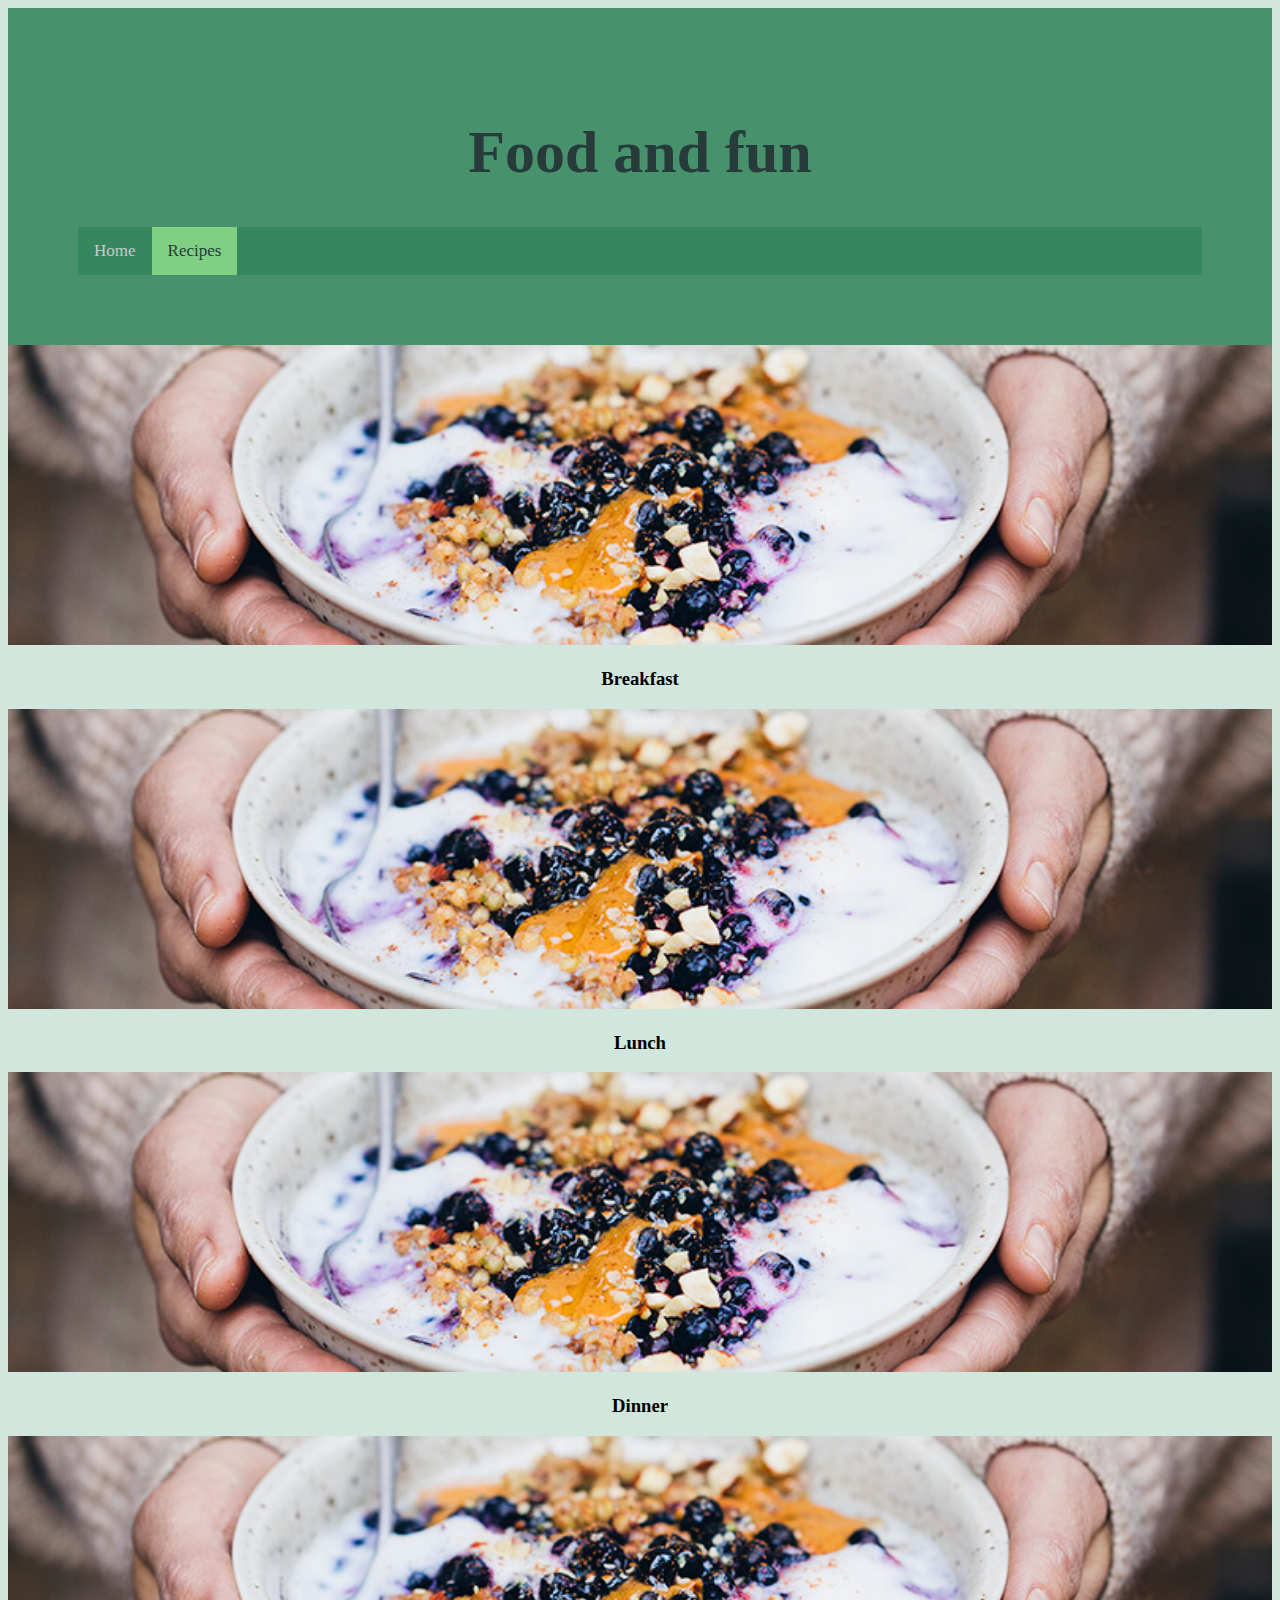
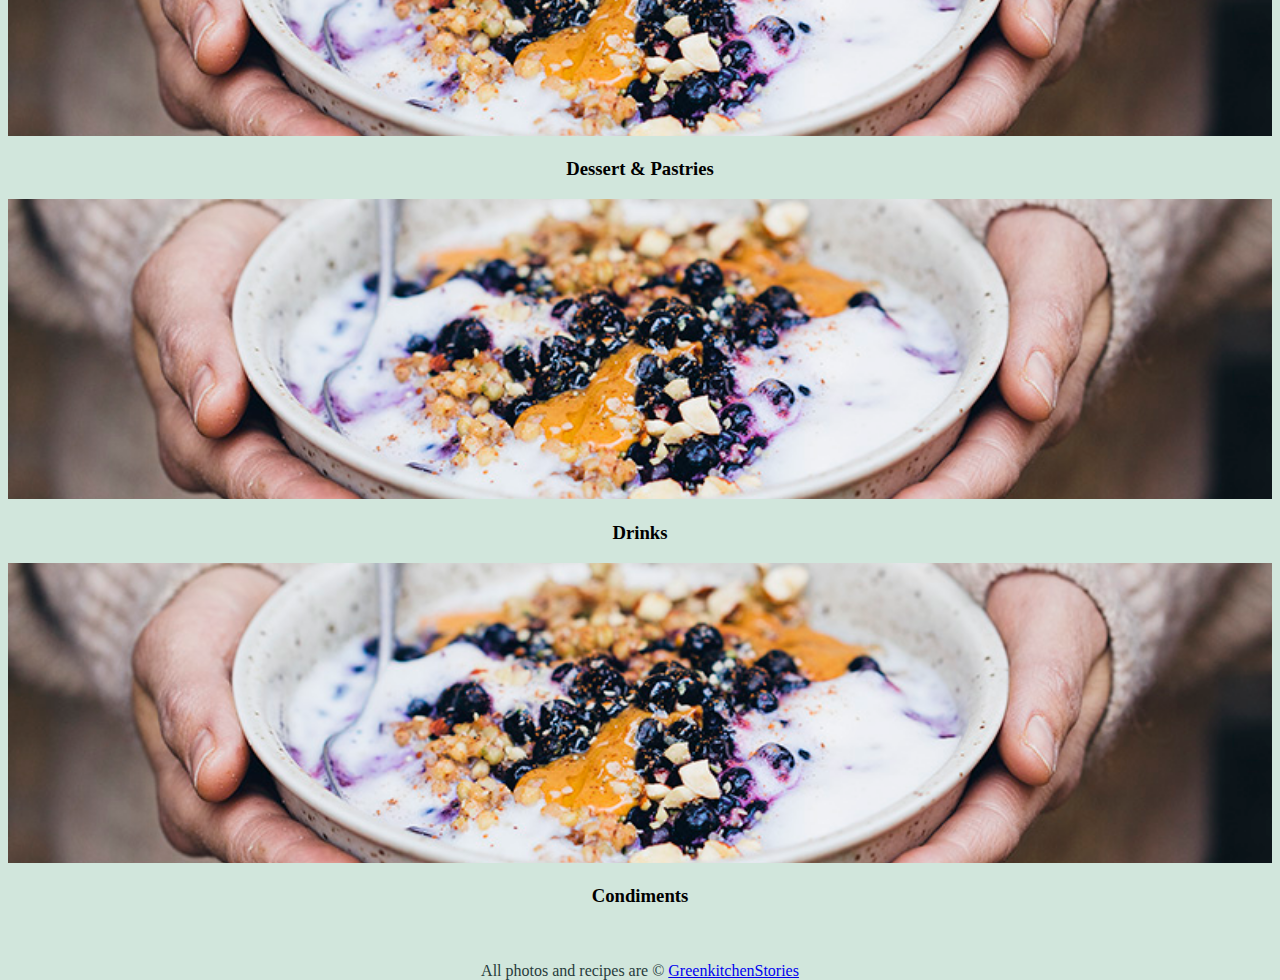
==== recipeCategories.html @ a7f20ca0 "Add files via upload" ====
<!DOCTYPE html>
<html lang="en">
    <head>
        <meta charset="UTF-8" />
        <meta name="viewport" content="width=device-width, initial-scale=1.0" />
        <title>Food And Fun recipe categories</title>
        <link rel="stylesheet" href="style.css">
    </head>

    <body>
        <div class="title">
            <!-- <div class="menu-container">
                <div class="menu icon"></div>
            </div> -->
            <h1>Food and fun</h1>
            <div class="navigation-bar">
                <a href="frontpage.html">Home</a>
                <a class="active" href="recipeCategories.html">Recipes</a>
            </div> 
        </div>
        <div class="categories">
            <div class="recipeCategory breakfast">
                <img
                class="categoryPhoto"
                src="images/SwedishBreakfast_01.jpg"
                alt="Swedish breakfast"
                />
                <h3>Breakfast</h3>
            </div>
            <div class="recipeCategory">
                <img
                class="categoryPhoto"
                src="images/SwedishBreakfast_01.jpg"
                alt="Swedish breakfast"
                />
                <h3>Lunch</h3>
            </div>
            <div class="recipeCategory">
                <img
                class="categoryPhoto"
                src="images/SwedishBreakfast_01.jpg"
                alt="Swedish breakfast"
                />
                <h3>Dinner</h3>
            </div>
            <div class="recipeCategory">
                <img
                class="categoryPhoto"
                src="images/SwedishBreakfast_01.jpg"
                alt="Swedish breakfast"
                />
                <h3>Dessert & Pastries</h3>
            </div>
            <div class="recipeCategory">
                <img
                class="categoryPhoto"
                src="images/SwedishBreakfast_01.jpg"
                alt="Swedish breakfast"
                />
                <h3>Drinks</h3>
            </div>
            <div class="recipeCategory">
                <img
                class="categoryPhoto"
                src="images/SwedishBreakfast_01.jpg"
                alt="Swedish breakfast"
                />
                <h3>Condiments</h3>
            </div>
        </div>
    </body>
    <br />
    <br />
    <footer>
        All photos and recipes are &copy; 
        <a href="https://greenkitchenstories.com/">GreenkitchenStories
        </a>
      </footer>
---- style.css ----
html {
    background-color: rgba(184, 216, 202, 0.65);
    height: 100%;
  }
  
  .title {
    display:flex;
    /* justify-content: center; */
    text-align: center;
    background-color: rgba(18, 112, 67, 0.72);
    color: rgb(39, 59, 59);
    padding: 70px;
    font-size: 30px;
    flex-direction: column;
  }

  /* Only relevant if I import fonts I guess */
  /* .title h1{
    font-family: Reenie Beanie;
  } */

  .navigation-bar {
    display: flex;
    overflow: hidden;
    /* Why doesn't it display the color I specify? 
    It's like it also gets the background color of .title */
    background-color: rgba(17, 116, 68, 0.33);
    /* Possibly make nav bar smaller */
  }

  .navigation-bar a {
    float: left;
    color: rgb(202, 199, 199);
    text-align: center;
    padding: 14px 16px;
    text-decoration: none;
    font-size: 17px;
  }

  .navigation-bar a:hover {
    background-color: rgb(128, 207, 131);
    color: rgb(39, 59, 59);
  }

  .navigation-bar a.active {
    background-color: rgb(128, 207, 131);
    color: rgb(39, 59, 59);;
  }

  /* .menu-container {
    transform: translateX(-100);
  }

  .menu.icon {
    color: #000;
    position: absolute;
    margin-left: 2px;
    margin-top: 10px;
    width: 17px;
    height: 1px;
    background-color: currentColor;
  }
  
  .menu.icon:before {
    content: '';
    position: absolute;
    top: -5px;
    left: 0;
    width: 17px;
    height: 1px;
    background-color: currentColor;
  }
  
  .menu.icon:after {
    content: '';
    position: absolute;
    transform: translateX(-50);
    top: 5px;
    left: 0;
    width: 17px;
    height: 1px;
    background-color: currentColor;
  } */
  
  

  /* Container to hold newest recipe and current theme */
  .updatable-container {
    display: flex;
    }

  .headers {
    flex-grow: 3;
    font-size: 25px;
    padding: 0 20px;
    color: rgb(39, 59, 59);
  }
    
  .photos {
    width: 100%;
    height: 300px;
    object-fit: cover;
  }
  
  .text-description {
    text-align: center;
    font-size: 20px;
    line-height: 30px;
    padding: 20%;
    margin: auto;
    font-size: 17px;
    color: rgb(39, 59, 59);
  }

  .newest-recipe-container {
    width: 50%;
    flex-direction: column;
  }
  
  /* Container to hold newest recipe with subcontainers combining 
  column and row style */
  .newest-recipe-subcontainer {
    display: flex;
    flex-direction: row;
  }
  
  .newest-recipe-header {
    text-align: left;
  }
  
  .newest-recipe-photo {
    flex-grow: 2;
    order: 1;
    margin: 2px;
  }
  
  .newest-recipe-description {
    background-color: rgba(17, 116, 68, 0.33);
    justify-content: center;
    order: 2;
    flex-grow: 1;
    margin: 2px;
    width: 40%;
    display: flex;
    height: 300px;
  }
  
  /* Container to hold current theme with subcontainers combining 
  column and row style */
  .current-theme-container {
    display: flex;
    width: 50%;
    flex-direction: column;
    height: 300px;
  }
  
  .current-theme-subcontainer {
    display: flex;
    flex-direction: row;
  }
  
  .current-theme-header {
    text-align: right;
  }
  
  .current-theme-description {
    background-color: rgba(17, 116, 68, 0.33);
    justify-content: center;
    order: 1;
    flex-grow: 1;
    margin: 2px;
    width: 40%;
    display: flex;
    height: 300px;
  }
  
  .current-theme-photo {
    order: 2;
    flex-grow: 2;
    margin: 2px;
  }

  footer {
    text-align: center;
    color: rgb(39, 59, 59);
  }

  /* Recipes */

  .categories {
    display: grid;
    grid-column-gap: 50px;
  }

  .recipeCategory {
    text-align: center;
  }

  .categoryPhoto {
    width: 100%;
    height: 300px;
    object-fit: cover;
  }

  .breakfast {
    grid-column-start: 1;
    grid-column-end: 2;
    grid-row-start: 1;
    grid-row-end: 2;
  }
  
  @media (max-width: 600px) {

    .title h1{
      font-size: 30px;
    }

    .updatable-container{
      position: relative;
      display: flex;
      flex-wrap: wrap;
      flex-direction: column;
    }

    .newest-recipe-container, .current-theme-container {
      min-width: 100%;
    }
    
    .newest-recipe-container div, .current-theme-container div {
      flex-direction: column;
      width: 100%;
    }
    
    .newest-recipe-header, .current-theme-header {
      display: flex;
      font-size: 20px;
      text-align: center;
    }
    
    .current-theme-description, .newest-recipe-description {
      order: 2;
      height: 130px;
    }
    
    .current-theme-photo {
      order: 1;
    }

  }
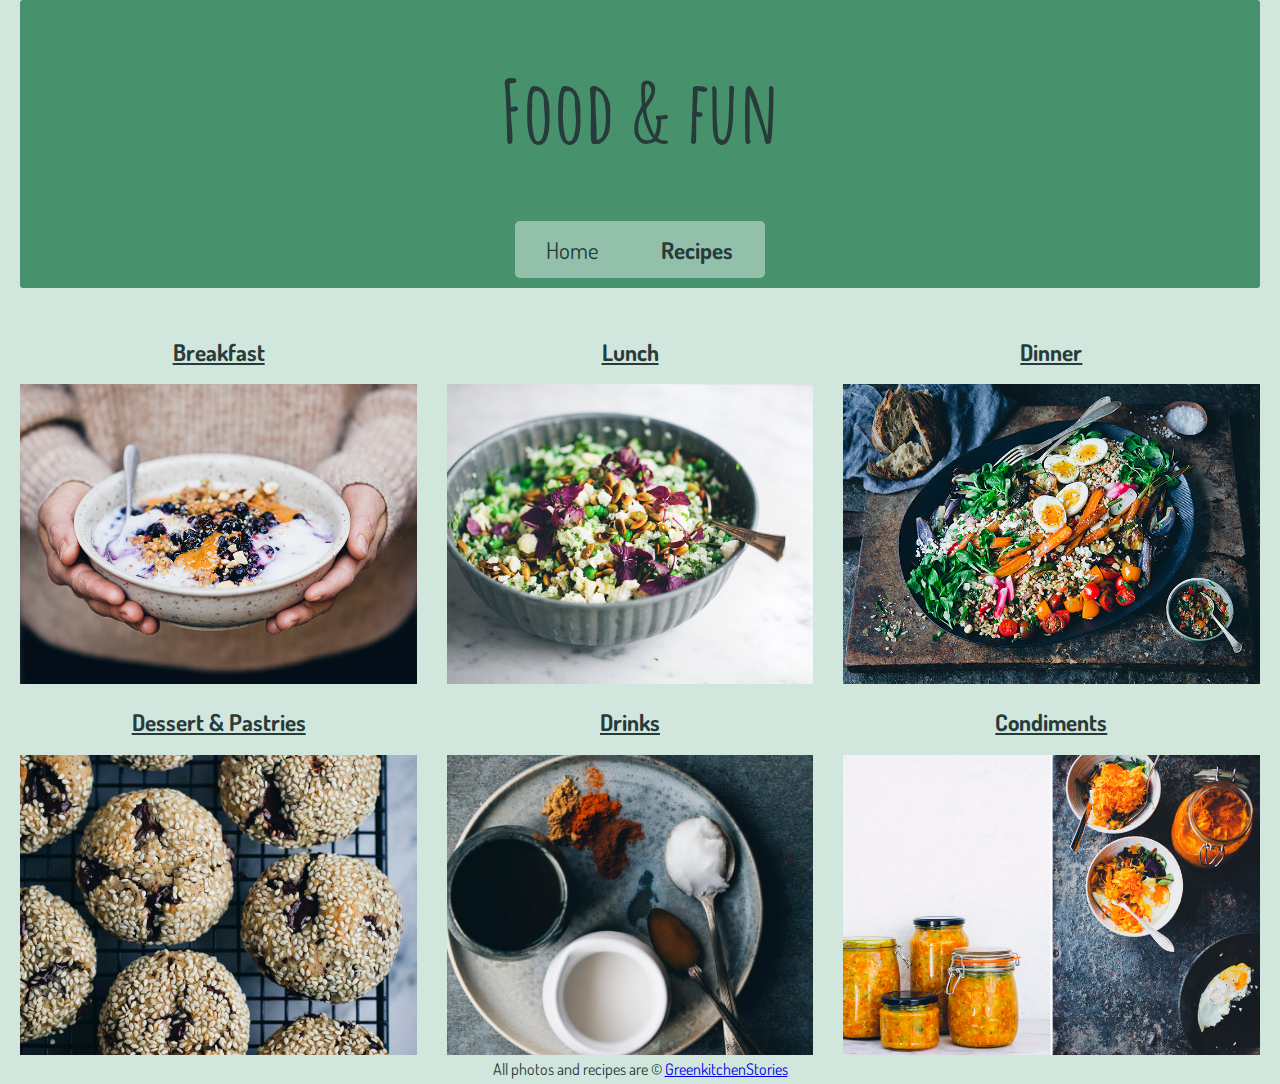
==== commit e54370d2: "Add files via upload" ====
--- a/recipeCategories.html
+++ b/recipeCategories.html
@@ -3,76 +3,96 @@
     <head>
         <meta charset="UTF-8" />
         <meta name="viewport" content="width=device-width, initial-scale=1.0" />
-        <title>Food And Fun recipe categories</title>
+        <title>Food & Fun Recipes</title>
         <link rel="stylesheet" href="style.css">
     </head>
 
     <body>
+        <div class="container">
         <div class="title">
-            <!-- <div class="menu-container">
-                <div class="menu icon"></div>
-            </div> -->
-            <h1>Food and fun</h1>
+            <h1>Food & fun</h1>
             <div class="navigation-bar">
-                <a href="frontpage.html">Home</a>
-                <a class="active" href="recipeCategories.html">Recipes</a>
-            </div> 
+                <a href="index.html">Home</a>
+                <div class="dropdown-menu">
+                  <button class="dropdown-button">
+                    <a class="active" href="recipeCategories.html">Recipes</a>
+                  </button>
+                  <div class="dropdown-content">
+                    <a href="breakfast.html">Breakfast</a>
+                    <a href="lunch.html">Lunch</a>
+                    <a href="dinner.html">Dinner</a>
+                    <a href="dessertAndPastries.html">Dessert & Pastries</a>
+                    <a href="drinks.html">Drinks</a>
+                    <a href="condiments.html">Condiments</a>
+                  </div>
+                </div>
+              </div>
         </div>
         <div class="categories">
             <div class="recipeCategory breakfast">
+                <h3>
+                    <a href="breakfast.html">Breakfast</a>
+                </h3>
                 <img
                 class="categoryPhoto"
                 src="images/SwedishBreakfast_01.jpg"
                 alt="Swedish breakfast"
                 />
-                <h3>Breakfast</h3>
             </div>
-            <div class="recipeCategory">
+            <div class="recipeCategory lunch">
+                <h3>
+                    <a href="lunch.html">Lunch</a>
+                </h3>
                 <img
                 class="categoryPhoto"
-                src="images/SwedishBreakfast_01.jpg"
-                alt="Swedish breakfast"
+                src="images/Cauliflower_couscous_salad.jpg"
+                alt="Cauliflower couscous salad"
                 />
-                <h3>Lunch</h3>
             </div>
-            <div class="recipeCategory">
+            <div class="recipeCategory dinner">
+                <h3>
+                    <a href="dinner.html">Dinner</a>
+                </h3>
                 <img
                 class="categoryPhoto"
-                src="images/SwedishBreakfast_01.jpg"
-                alt="Swedish breakfast"
+                src="images/Grain_platter.jpg"
+                alt="Grain platter"
                 />
-                <h3>Dinner</h3>
             </div>
-            <div class="recipeCategory">
+            <div class="recipeCategory dessertAndPastries">
+                <h3>
+                    <a href="dessertAndPastries.html">Dessert & Pastries</a>
+                </h3>
                 <img
                 class="categoryPhoto"
-                src="images/SwedishBreakfast_01.jpg"
-                alt="Swedish breakfast"
+                src="images/RyeAndTahiniCookies.jpg"
+                alt="Rye And Tahini Cookies"
                 />
-                <h3>Dessert & Pastries</h3>
             </div>
-            <div class="recipeCategory">
+            <div class="recipeCategory drinks">
+                <h3>
+                    <a href="drinks.html">Drinks</a>
+                </h3>
                 <img
                 class="categoryPhoto"
-                src="images/SwedishBreakfast_01.jpg"
-                alt="Swedish breakfast"
+                src="images/Chamomille_turmeric_tea.jpg"
+                alt="Chamomille turmeric tea"
                 />
-                <h3>Drinks</h3>
             </div>
-            <div class="recipeCategory">
+            <div class="recipeCategory condiments">
+                <h3>
+                    <a href="condiments.html">Condiments</a>
+                </h3>
                 <img
                 class="categoryPhoto"
-                src="images/SwedishBreakfast_01.jpg"
-                alt="Swedish breakfast"
+                src="images/Golden_krauts.jpg"
+                alt="Golden krauts"
                 />
-                <h3>Condiments</h3>
             </div>
         </div>
-    </body>
-    <br />
-    <br />
-    <footer>
-        All photos and recipes are &copy; 
-        <a href="https://greenkitchenstories.com/">GreenkitchenStories
-        </a>
-      </footer>+        <footer>
+            All photos and recipes are &copy; 
+            <a href="https://greenkitchenstories.com/">GreenkitchenStories</a>
+          </footer>
+    </body>    
+</html>--- a/style.css
+++ b/style.css
@@ -1,92 +1,104 @@
+@import url('https://fonts.googleapis.com/css2?family=Amatic+SC:wght@700&family=Dosis:wght@200;400&display=swap');
+  
   html {
     background-color: rgba(184, 216, 202, 0.65);
     height: 100%;
-  }
-  
+    min-height: 100%;
+    position: relative;
+    margin: 0;
+    padding: 0;
+    font-family: 'Dosis', sans-serif;
+  }
+
+  body {  
+    margin: 20px;
+    margin-top: 0px;  
+    padding: 0px;
+    min-height: 100vh;
+  }
+
   .title {
     display:flex;
-    /* justify-content: center; */
     text-align: center;
     background-color: rgba(18, 112, 67, 0.72);
     color: rgb(39, 59, 59);
-    padding: 70px;
-    font-size: 30px;
+    padding: 0px;
     flex-direction: column;
-  }
-
-  /* Only relevant if I import fonts I guess */
-  /* .title h1{
-    font-family: Reenie Beanie;
-  } */
-
+    border-radius: 3px;
+  }
+
+  .title h1{
+    font-family: 'Amatic SC', cursive;
+    font-size: 85px;
+  }
+
+  /* navigation-bar container */
   .navigation-bar {
     display: flex;
     overflow: hidden;
-    /* Why doesn't it display the color I specify? 
-    It's like it also gets the background color of .title */
-    background-color: rgba(17, 116, 68, 0.33);
-    /* Possibly make nav bar smaller */
-  }
-
+    background-color: rgb(147, 192, 171);
+    width: 250px;
+    justify-items: center;
+    margin: auto;
+    margin-bottom: 10px;
+    border-radius: 5px;
+  }
+
+  /* Links inside the navigation-bar */
   .navigation-bar a {
-    float: left;
-    color: rgb(202, 199, 199);
+    color: rgb(39, 59, 59);
     text-align: center;
     padding: 14px 16px;
     text-decoration: none;
-    font-size: 17px;
-  }
-
-  .navigation-bar a:hover {
-    background-color: rgb(128, 207, 131);
-    color: rgb(39, 59, 59);
-  }
-
+    width: 125px;
+    font-size: 23px;
+  }
+
+  /* The page I'm currently on */
   .navigation-bar a.active {
-    background-color: rgb(128, 207, 131);
-    color: rgb(39, 59, 59);;
-  }
-
-  /* .menu-container {
-    transform: translateX(-100);
-  }
-
-  .menu.icon {
-    color: #000;
+    font-weight: bold;
+  }
+
+  .dropdown-button {
+    border: none;
+    padding: 14px 16px;
+    background-color: inherit;
+    font-family: inherit;
+    margin: 0;
+  }
+
+  .navigation-bar a:hover, .dropdown-menu:hover {
+    background-color: rgb(124, 175, 151);
+  }
+
+  .dropdown-content {
+    display: none; /* Dropdown content hidden by default */
     position: absolute;
-    margin-left: 2px;
-    margin-top: 10px;
-    width: 17px;
-    height: 1px;
-    background-color: currentColor;
-  }
-  
-  .menu.icon:before {
-    content: '';
-    position: absolute;
-    top: -5px;
-    left: 0;
-    width: 17px;
-    height: 1px;
-    background-color: currentColor;
-  }
-  
-  .menu.icon:after {
-    content: '';
-    position: absolute;
-    transform: translateX(-50);
-    top: 5px;
-    left: 0;
-    width: 17px;
-    height: 1px;
-    background-color: currentColor;
-  } */
-  
-  
+    background-color: rgb(124, 175, 151);
+    box-shadow: 0px 8px 16px 0px rgba(0,0,0,0.2);
+    border-radius: 3px;
+  }
+
+  .dropdown-content a {
+    padding: 12px 16px;
+    text-decoration: none;
+    display: block;
+    text-align: left;
+  }
+
+  .dropdown-content a:hover {
+    background-color: rgb(147, 192, 171);
+  }
+
+  /* Show the dropdown menu on hover */
+  .dropdown-menu:hover:hover .dropdown-content {
+    display: block;
+  } 
 
   /* Container to hold newest recipe and current theme */
   .updatable-container {
     display: flex;
+    flex: 1;
     }
 
   .headers {
@@ -100,16 +112,22 @@
     width: 100%;
     height: 300px;
     object-fit: cover;
+    border-radius: 3px;
   }
   
   .text-description {
     text-align: center;
-    font-size: 20px;
     line-height: 30px;
     padding: 20%;
     margin: auto;
-    font-size: 17px;
+    font-size: 25px;
     color: rgb(39, 59, 59);
+    font-weight: 200;
+  }
+
+  .text-description a {
+    color: rgb(39, 59, 59);
+    text-decoration: none;
   }
 
   .newest-recipe-container {
@@ -143,6 +161,7 @@
     width: 40%;
     display: flex;
     height: 300px;
+    border-radius: 3px;
   }
   
   /* Container to hold current theme with subcontainers combining 
@@ -172,6 +191,7 @@
     width: 40%;
     display: flex;
     height: 300px;
+    border-radius: 3px;
   }
   
   .current-theme-photo {
@@ -183,17 +203,35 @@
   footer {
     text-align: center;
     color: rgb(39, 59, 59);
-  }
-
-  /* Recipes */
+    left: 0;
+    height: 25px;  
+    width: 100%; 
+    overflow: hidden;
+  }
+
+  /* Recipe Categories */
 
   .categories {
     display: grid;
-    grid-column-gap: 50px;
+    grid-column-gap: 30px;
+    margin-top: 30px;
   }
 
   .recipeCategory {
     text-align: center;
+  }
+
+  .recipeCategory a {
+    color: rgb(39, 59, 59);
+    font-size: 23px;
+  }
+
+  .recipeCategory a:hover {
+    color: rgba(18, 112, 67, 0.72);
+  }
+
+  .recipeCategory a:visited {
+    color: rgba(39, 59, 59, 0.521);
   }
 
   .categoryPhoto {
@@ -208,18 +246,335 @@
     grid-row-start: 1;
     grid-row-end: 2;
   }
-  
-  @media (max-width: 600px) {
-
+
+  .lunch {
+    grid-column-start: 2;
+    grid-column-end: 3;
+    grid-row-start: 1;
+    grid-row-end: 2;
+  }
+
+  .dinner {
+    grid-column-start: 3;
+    grid-column-end: 4;
+    grid-row-start: 1;
+    grid-row-end: 2;
+  }
+
+  .dessertAndPastries {
+    grid-column-start: 1;
+    grid-column-end: 2;
+    grid-row-start: 2;
+    grid-row-end: 3;
+  }
+
+  .drinks {
+    grid-column-start: 2;
+    grid-column-end: 3;
+    grid-row-start: 2;
+    grid-row-end: 3;
+  }
+
+  .condiments {
+    grid-column-start: 3;
+    grid-column-end: 4;
+    grid-row-start: 2;
+    grid-row-end: 3;
+  }
+
+  /* Individual recipe category s.a. Breakfast */
+
+  .category-header {
+    text-align: center;
+    font-family: 'Amatic SC', cursive;
+    font-size: 30px;
+  }
+
+  .recipe-images-grid {
+    display: grid;
+    grid-gap: 30px;
+  }
+
+  .image-1 {
+    grid-column-start: 1;
+    grid-column-end: 2;
+    grid-row-start: 1;
+    grid-row-end: 2;
+  }
+
+  .image-2 {
+    grid-column-start: 2;
+    grid-column-end: 3;
+    grid-row-start: 1;
+    grid-row-end: 2;
+  }
+
+  .image-3 {
+    grid-column-start: 3;
+    grid-column-end: 4;
+    grid-row-start: 1;
+    grid-row-end: 2;
+  }
+
+  .image-4 {
+    grid-column-start: 4;
+    grid-column-end: 5;
+    grid-row-start: 1;
+    grid-row-end: 2;
+  }
+
+  .image-5 {
+    grid-column-start: 1;
+    grid-column-end: 2;
+    grid-row-start: 2;
+    grid-row-end: 3;
+  }
+
+  .image-6 {
+    grid-column-start: 2;
+    grid-column-end: 3;
+    grid-row-start: 2;
+    grid-row-end: 3;
+  }
+  
+  .image-7 {
+    grid-column-start: 3;
+    grid-column-end: 4;
+    grid-row-start: 2;
+    grid-row-end: 3;
+  }
+
+  .image-8 {
+    grid-column-start: 4;
+    grid-column-end: 5;
+    grid-row-start: 2;
+    grid-row-end: 3;
+  }
+
+  /* Individual recipe */
+
+  .recipe-page {
+    margin: 60px;
+    padding-bottom: 60px;
+  }
+
+  .recipe-page h2 {
+    font-weight: bold;
+    text-align: center;
+    font-size: 38px;
+  }
+
+  .recipePhoto {
+    width: 100%;
+    height: 500px;
+    object-fit: cover;
+    margin-top: 60px;
+    margin-bottom: 60px;
+  }
+
+  .recipe-page i {
+    font-size: 19px;
+  }
+
+  .recipe-page h4 {
+    font-weight: bold;
+    font-size: 19px;
+  }
+
+  .recipe-page p {
+    margin-right: 300px;
+    font-size: 19px;
+  }
+
+  ul {
+    list-style-type: none;
+    font-size: 18px;
+  }
+
+  @media (max-width: 900px) {
+
+    body {  
+      margin: 10px;
+    }
+    
     .title h1{
+      font-size: 60px;
+    }
+
+    .navigation-bar a{
+      font-size: 17px;
+    }
+
+    .text-description{
+      font-size: 20px;
+    }
+
+    /* Recipe Categories */
+
+    .recipeCategory h3 {
+      font-size: 20px;
+    }
+
+    .recipeCategory a {
+      font-size: 20px;
+    }
+
+    .breakfast {
+      grid-column-start: 1;
+      grid-column-end: 2;
+      grid-row-start: 1;
+      grid-row-end: 2;
+    }
+  
+    .lunch {
+      grid-column-start: 2;
+      grid-column-end: 3;
+      grid-row-start: 1;
+      grid-row-end: 2;
+    }
+  
+    .dinner {
+      grid-column-start: 1;
+      grid-column-end: 2;
+      grid-row-start: 2;
+      grid-row-end: 3;
+    }
+  
+    .dessertAndPastries {
+      grid-column-start: 2;
+      grid-column-end: 3;
+      grid-row-start: 2;
+      grid-row-end: 3;
+    }
+  
+    .drinks {
+      grid-column-start: 1;
+      grid-column-end: 2;
+      grid-row-start: 3;
+      grid-row-end: 4;
+    }
+  
+    .condiments {
+      grid-column-start: 2;
+      grid-column-end: 3;
+      grid-row-start: 3;
+      grid-row-end: 4;
+    }
+
+    /* Individual recipe category s.a. Breakfast */
+
+    .category-header {
+      text-align: center;
+      font-family: 'Amatic SC', cursive;
       font-size: 30px;
     }
 
+    .recipe-images-grid {
+      display: grid;
+      grid-gap: 30px;
+    }
+
+    .image-1 {
+      grid-column-start: 1;
+      grid-column-end: 2;
+      grid-row-start: 1;
+      grid-row-end: 2;
+    }
+  
+    .image-2 {
+      grid-column-start: 2;
+      grid-column-end: 3;
+      grid-row-start: 1;
+      grid-row-end: 2;
+    }
+  
+    .image-3 {
+      grid-column-start: 1;
+      grid-column-end: 2;
+      grid-row-start: 2;
+      grid-row-end: 3;
+    }
+  
+    .image-4 {
+      grid-column-start: 2;
+      grid-column-end: 3;
+      grid-row-start: 2;
+      grid-row-end: 3;
+    }
+  
+    .image-5 {
+      grid-column-start: 1;
+      grid-column-end: 2;
+      grid-row-start: 3;
+      grid-row-end: 4;
+    }
+  
+    .image-6 {
+      grid-column-start: 2;
+      grid-column-end: 3;
+      grid-row-start: 3;
+      grid-row-end: 4;
+    }
+
+    .image-7 {
+      grid-column-start: 1;
+      grid-column-end: 2;
+      grid-row-start: 4;
+      grid-row-end: 5;
+    }
+  
+    .image-8 {
+      grid-column-start: 2;
+      grid-column-end: 3;
+      grid-row-start: 4;
+      grid-row-end: 5;
+    }
+
+    /* Individual recipe */
+
+    .recipe-page {
+      margin: 20px;
+    }
+
+    .recipe-page h2 {
+      font-size: 30px;
+    }
+
+    .recipePhoto {
+      height: 400px;
+      margin-top: 40px;
+      margin-bottom: 40px;
+    }
+
+    .recipe-page i {
+      font-size: 18px;
+    }
+  
+    .recipe-page h4 {
+      font-size: 18px;
+    }
+  
+    .recipe-page p {
+      margin-right: 0px;
+      font-size: 18px;
+    }
+  
+    ul {
+      font-size: 18px;
+    }
+
+  }
+
+  @media (max-width: 700px) {
+
     .updatable-container{
-      position: relative;
       display: flex;
       flex-wrap: wrap;
       flex-direction: column;
+    }
+
+    .text-description{
+      font-size: 22px;
     }
 
     .newest-recipe-container, .current-theme-container {
@@ -246,4 +601,46 @@
       order: 1;
     }
 
+    .categories {
+      display: flex;
+      flex-direction: column;
+    }
+
+    .recipe-images-grid {
+      display: flex;
+      flex-direction: column;
+    }
+
+    /* Individual recipe */
+
+    .recipe-page {
+      margin: 10px;
+    }
+
+    .recipe-page h2 {
+      font-size: 25px;
+    }
+
+    .recipePhoto {
+      height: 300px;
+      margin-top: 20px;
+      margin-bottom: 20px;
+    }
+
+    .recipe-page i {
+      font-size: 17px;
+    }
+  
+    .recipe-page h4 {
+      font-size: 17px;
+    }
+  
+    .recipe-page p {
+      font-size: 17px;
+    }
+  
+    ul {
+      font-size: 17px;
+    }
+
   }